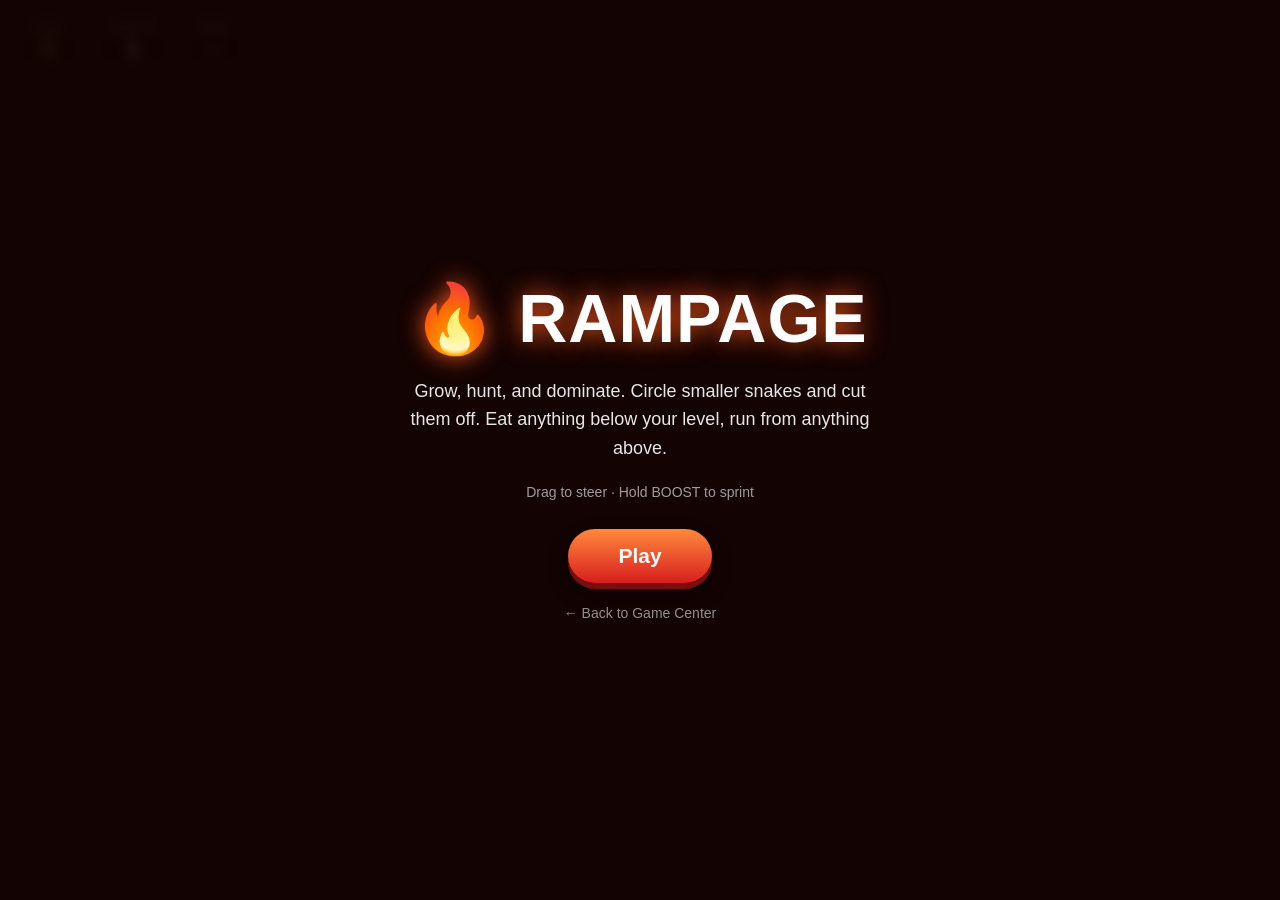
==== games/snake-clash-2/index.html @ c345f4cd "feat: Add Snake Clash 2 Rampage as a new game Add a faster, harder V2 as a separate game (V1 kept un" ====
<!DOCTYPE html>
<html lang="en">
<head>
  <meta charset="UTF-8" />
  <meta name="viewport" content="width=device-width, initial-scale=1.0, maximum-scale=1.0, user-scalable=no, viewport-fit=cover" />
  <title>Snake Clash 2: Rampage</title>
  <link rel="icon" href="icon.svg" type="image/svg+xml" />
  <link rel="stylesheet" href="style.css" />
</head>
<body>
  <div id="game-wrap">
    <canvas id="game"></canvas>

    <!-- HUD -->
    <div id="hud">
      <div class="hud-item">
        <span class="hud-label">Level</span>
        <span id="level">1</span>
      </div>
      <div class="hud-item">
        <span class="hud-label">Length</span>
        <span id="score">1</span>
      </div>
      <div class="hud-item">
        <span class="hud-label">Rank</span>
        <span id="rank">-</span>
      </div>
    </div>

    <!-- Kill / combo feed -->
    <div id="killfeed"></div>

    <!-- Boost button (touch) -->
    <div id="boost-btn">BOOST</div>

    <!-- Start screen -->
    <div id="start-screen" class="overlay">
      <h1>🔥 RAMPAGE</h1>
      <p>Grow, hunt, and dominate. Circle smaller snakes and cut them off. Eat anything below your level, run from anything above.</p>
      <p class="hint">Drag to steer · Hold BOOST to sprint</p>
      <button id="start-btn">Play</button>
      <a class="back-link" href="../../index.html">← Back to Game Center</a>
    </div>

    <!-- Game over screen -->
    <div id="over-screen" class="overlay hidden">
      <h1>You Died</h1>
      <p>Reached Level <span id="final-level">1</span> · Length <span id="final-score">0</span></p>
      <p class="hint" id="kill-summary"></p>
      <button id="restart-btn">Play Again</button>
      <a class="back-link" href="../../index.html">← Back to Game Center</a>
    </div>
  </div>

  <script src="game.js"></script>
</body>
</html>
---- games/snake-clash-2/style.css ----
* {
  margin: 0;
  padding: 0;
  box-sizing: border-box;
  -webkit-tap-highlight-color: transparent;
  user-select: none;
}

html, body {
  width: 100%;
  height: 100%;
  overflow: hidden;
  background: #140404;
  font-family: -apple-system, BlinkMacSystemFont, "Segoe UI", "PingFang SC", "Microsoft YaHei", sans-serif;
}

#game-wrap {
  position: relative;
  width: 100vw;
  height: 100vh;
  height: 100dvh;
}

#game {
  display: block;
  width: 100%;
  height: 100%;
  touch-action: none;
}

/* HUD */
#hud {
  position: absolute;
  top: calc(14px + env(safe-area-inset-top, 0px));
  left: calc(14px + env(safe-area-inset-left, 0px));
  display: flex;
  gap: 10px;
  pointer-events: none;
}

.hud-item {
  background: rgba(0, 0, 0, 0.4);
  backdrop-filter: blur(4px);
  border-radius: 14px;
  padding: 7px 15px;
  color: #fff;
  text-align: center;
  min-width: 62px;
  border: 1px solid rgba(255, 120, 60, 0.25);
}

.hud-label {
  display: block;
  font-size: 11px;
  opacity: 0.65;
  margin-bottom: 2px;
  text-transform: uppercase;
  letter-spacing: 0.5px;
}

.hud-item span:last-child {
  font-size: 22px;
  font-weight: 800;
}

#level {
  color: #ffb03a;
}

/* Kill feed */
#killfeed {
  position: absolute;
  top: calc(90px + env(safe-area-inset-top, 0px));
  left: 50%;
  transform: translateX(-50%);
  display: flex;
  flex-direction: column;
  align-items: center;
  gap: 6px;
  pointer-events: none;
  z-index: 5;
}

.kill-msg {
  font-size: clamp(20px, 5vw, 34px);
  font-weight: 900;
  color: #fff;
  text-shadow: 0 0 12px #ff5a1f, 0 3px 6px rgba(0, 0, 0, 0.6);
  animation: killpop 1s ease-out forwards;
  white-space: nowrap;
}

@keyframes killpop {
  0% { transform: scale(0.4); opacity: 0; }
  20% { transform: scale(1.15); opacity: 1; }
  70% { transform: scale(1); opacity: 1; }
  100% { transform: scale(1) translateY(-20px); opacity: 0; }
}

/* Boost button */
#boost-btn {
  position: absolute;
  right: calc(28px + env(safe-area-inset-right, 0px));
  bottom: calc(38px + env(safe-area-inset-bottom, 0px));
  width: 96px;
  height: 96px;
  border-radius: 50%;
  display: none;
  align-items: center;
  justify-content: center;
  font-weight: 900;
  font-size: 15px;
  letter-spacing: 1px;
  color: #fff;
  background: radial-gradient(circle at 40% 35%, #ff8a3d, #d81e1e);
  box-shadow: 0 6px 0 #7a0d0d, 0 8px 20px rgba(0, 0, 0, 0.5), inset 0 0 18px rgba(255, 220, 150, 0.4);
  z-index: 6;
  touch-action: none;
}

#boost-btn.active {
  transform: translateY(4px) scale(0.96);
  box-shadow: 0 2px 0 #7a0d0d, 0 4px 12px rgba(0, 0, 0, 0.5), inset 0 0 26px rgba(255, 230, 170, 0.7);
}

#boost-btn.cooldown {
  filter: grayscale(0.7) brightness(0.6);
}

/* show boost button once game starts (JS toggles body.playing) */
body.playing.touch #boost-btn {
  display: flex;
}

/* Overlays */
.overlay {
  position: absolute;
  inset: 0;
  display: flex;
  flex-direction: column;
  align-items: center;
  justify-content: center;
  gap: 18px;
  padding: 24px;
  text-align: center;
  color: #fff;
  background: rgba(20, 4, 4, 0.86);
  backdrop-filter: blur(6px);
  z-index: 10;
}

.overlay.hidden {
  display: none;
}

.overlay h1 {
  font-size: clamp(38px, 10vw, 68px);
  font-weight: 900;
  text-shadow: 0 0 24px #ff5a1f, 0 4px 12px rgba(0, 0, 0, 0.6);
  letter-spacing: 1px;
}

.overlay p {
  font-size: clamp(15px, 3.5vw, 18px);
  max-width: 480px;
  line-height: 1.6;
  opacity: 0.9;
}

.overlay .hint {
  opacity: 0.6;
  font-size: 14px;
}

.overlay button {
  margin-top: 8px;
  padding: 15px 50px;
  font-size: 21px;
  font-weight: 800;
  color: #fff;
  background: linear-gradient(180deg, #ff8a3d, #d81e1e);
  border: none;
  border-radius: 40px;
  cursor: pointer;
  box-shadow: 0 6px 0 #7a0d0d, 0 10px 20px rgba(0, 0, 0, 0.4);
  transition: transform 0.08s, box-shadow 0.08s;
}

.overlay button:active {
  transform: translateY(4px);
  box-shadow: 0 2px 0 #7a0d0d, 0 4px 10px rgba(0, 0, 0, 0.4);
}

.back-link {
  color: rgba(255, 255, 255, 0.55);
  text-decoration: none;
  font-size: 14px;
  margin-top: 4px;
}

.back-link:hover {
  color: #fff;
}
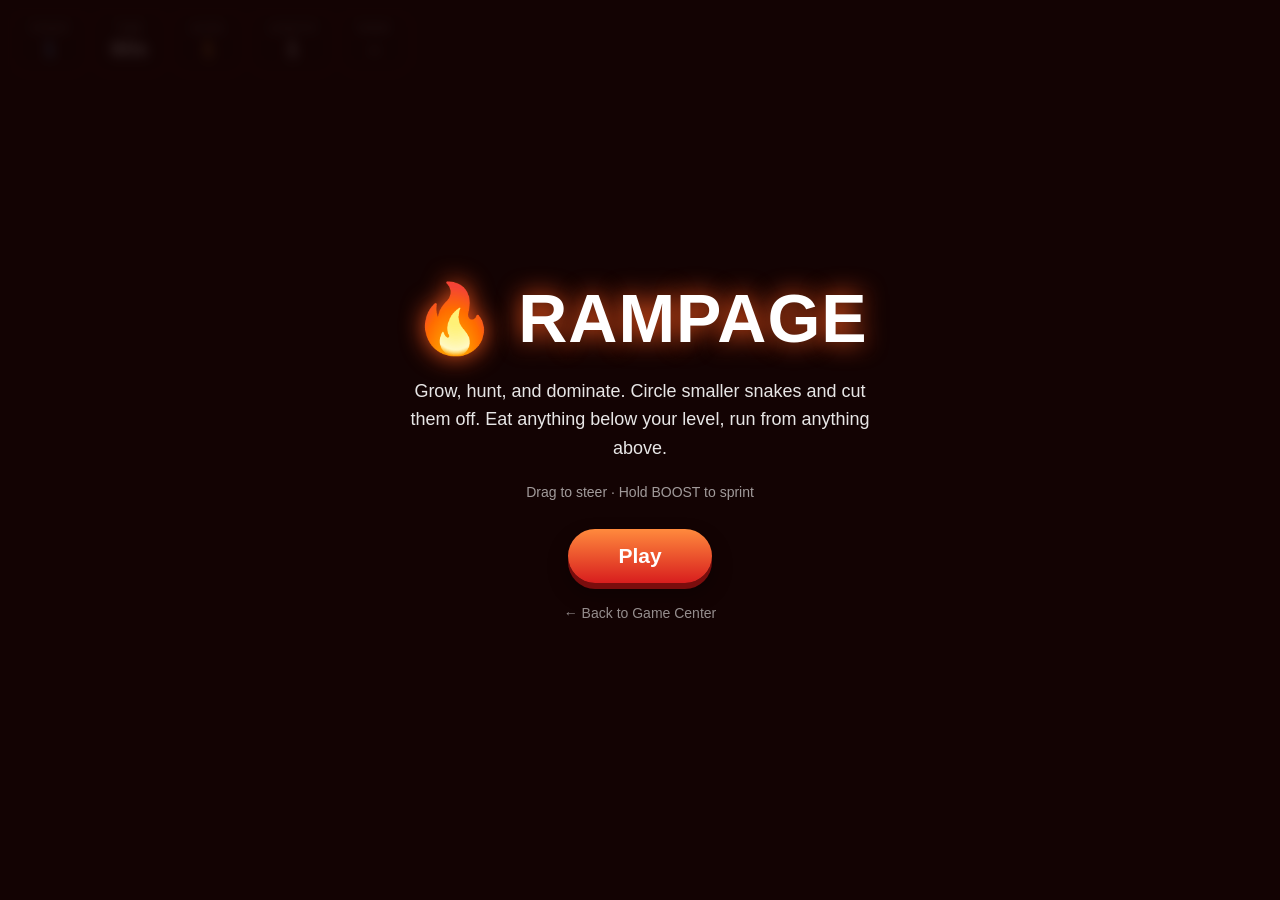
==== commit 8ec74ee8: "feat: Add player profile colors and boss-based stages to V2 Game Center: - Add name input and color " ====
--- a/games/snake-clash-2/index.html
+++ b/games/snake-clash-2/index.html
@@ -14,6 +14,14 @@
     <!-- HUD -->
     <div id="hud">
       <div class="hud-item">
+        <span class="hud-label">Stage</span>
+        <span id="stage">1</span>
+      </div>
+      <div class="hud-item">
+        <span class="hud-label">Time</span>
+        <span id="timer">60s</span>
+      </div>
+      <div class="hud-item">
         <span class="hud-label">Level</span>
         <span id="level">1</span>
       </div>
@@ -26,6 +34,9 @@
         <span id="rank">-</span>
       </div>
     </div>
+
+    <!-- Big center banner for phase changes -->
+    <div id="banner"></div>
 
     <!-- Kill / combo feed -->
     <div id="killfeed"></div>
@@ -45,13 +56,14 @@
     <!-- Game over screen -->
     <div id="over-screen" class="overlay hidden">
       <h1>You Died</h1>
-      <p>Reached Level <span id="final-level">1</span> · Length <span id="final-score">0</span></p>
+      <p>Reached <span id="final-level">Stage 1</span> · Length <span id="final-score">0</span></p>
       <p class="hint" id="kill-summary"></p>
       <button id="restart-btn">Play Again</button>
       <a class="back-link" href="../../index.html">← Back to Game Center</a>
     </div>
   </div>
 
+  <script src="../../player.js"></script>
   <script src="game.js"></script>
 </body>
 </html>
--- a/games/snake-clash-2/style.css
+++ b/games/snake-clash-2/style.css
@@ -65,6 +65,49 @@
 
 #level {
   color: #ffb03a;
+}
+
+#stage {
+  color: #4dabf7;
+}
+
+#timer.urgent {
+  color: #ff4d4d;
+  animation: pulse 0.6s ease-in-out infinite;
+}
+
+@keyframes pulse {
+  0%, 100% { transform: scale(1); }
+  50% { transform: scale(1.18); }
+}
+
+/* Big center banner */
+#banner {
+  position: absolute;
+  top: 40%;
+  left: 50%;
+  transform: translate(-50%, -50%);
+  font-size: clamp(30px, 8vw, 64px);
+  font-weight: 900;
+  color: #fff;
+  text-align: center;
+  text-shadow: 0 0 24px #ff5a1f, 0 4px 12px rgba(0, 0, 0, 0.7);
+  pointer-events: none;
+  z-index: 7;
+  opacity: 0;
+  transition: opacity 0.2s;
+  white-space: nowrap;
+}
+
+#banner.show {
+  opacity: 1;
+  animation: bannerpop 0.4s ease-out;
+}
+
+@keyframes bannerpop {
+  0% { transform: translate(-50%, -50%) scale(0.5); }
+  60% { transform: translate(-50%, -50%) scale(1.1); }
+  100% { transform: translate(-50%, -50%) scale(1); }
 }
 
 /* Kill feed */
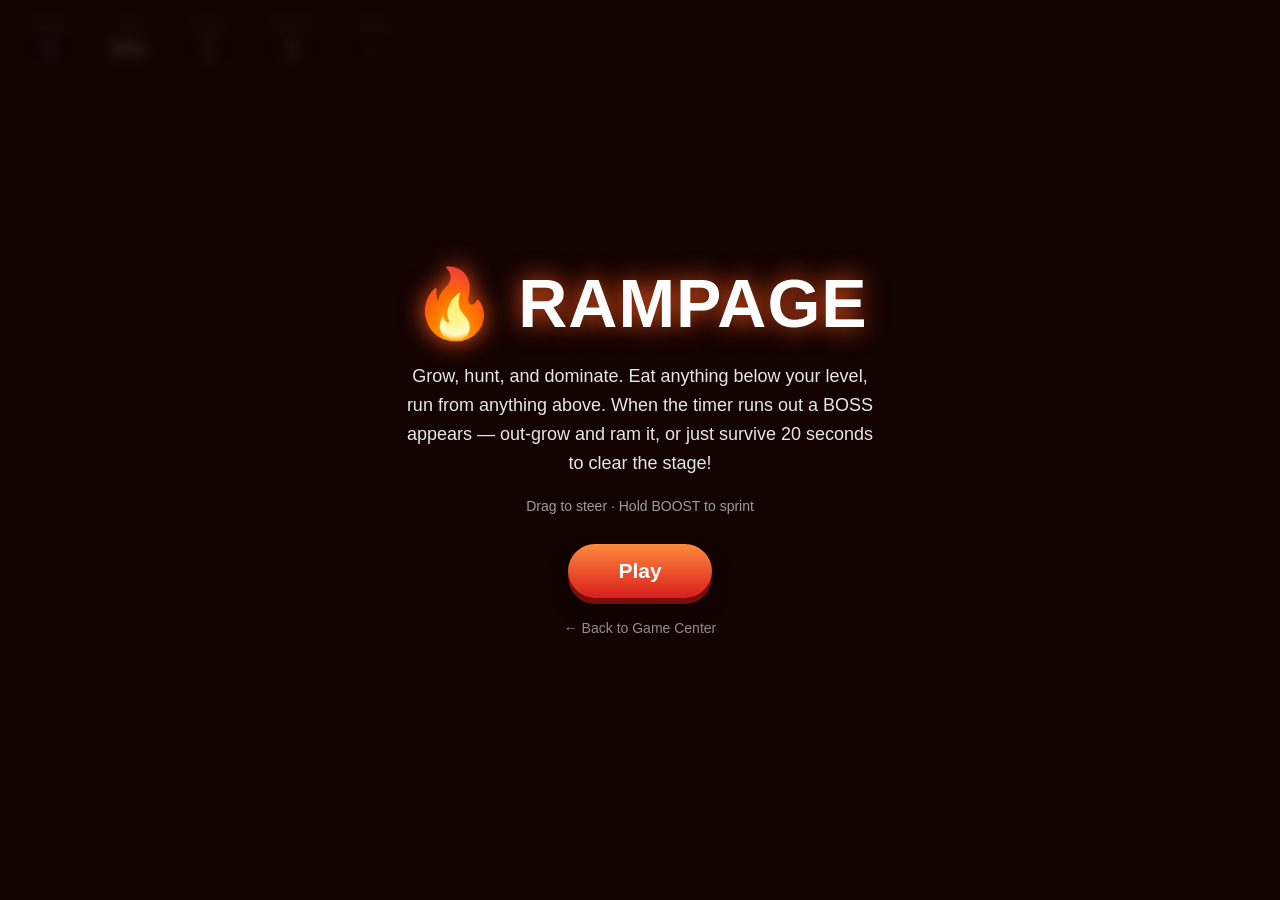
==== commit aeb8b930: "feat: Make V2 boss fight winnable with two clear paths Match the real Snake Clash boss loop more clo" ====
--- a/games/snake-clash-2/index.html
+++ b/games/snake-clash-2/index.html
@@ -47,7 +47,7 @@
     <!-- Start screen -->
     <div id="start-screen" class="overlay">
       <h1>🔥 RAMPAGE</h1>
-      <p>Grow, hunt, and dominate. Circle smaller snakes and cut them off. Eat anything below your level, run from anything above.</p>
+      <p>Grow, hunt, and dominate. Eat anything below your level, run from anything above. When the timer runs out a BOSS appears — out-grow and ram it, or just survive 20 seconds to clear the stage!</p>
       <p class="hint">Drag to steer · Hold BOOST to sprint</p>
       <button id="start-btn">Play</button>
       <a class="back-link" href="../../index.html">← Back to Game Center</a>
